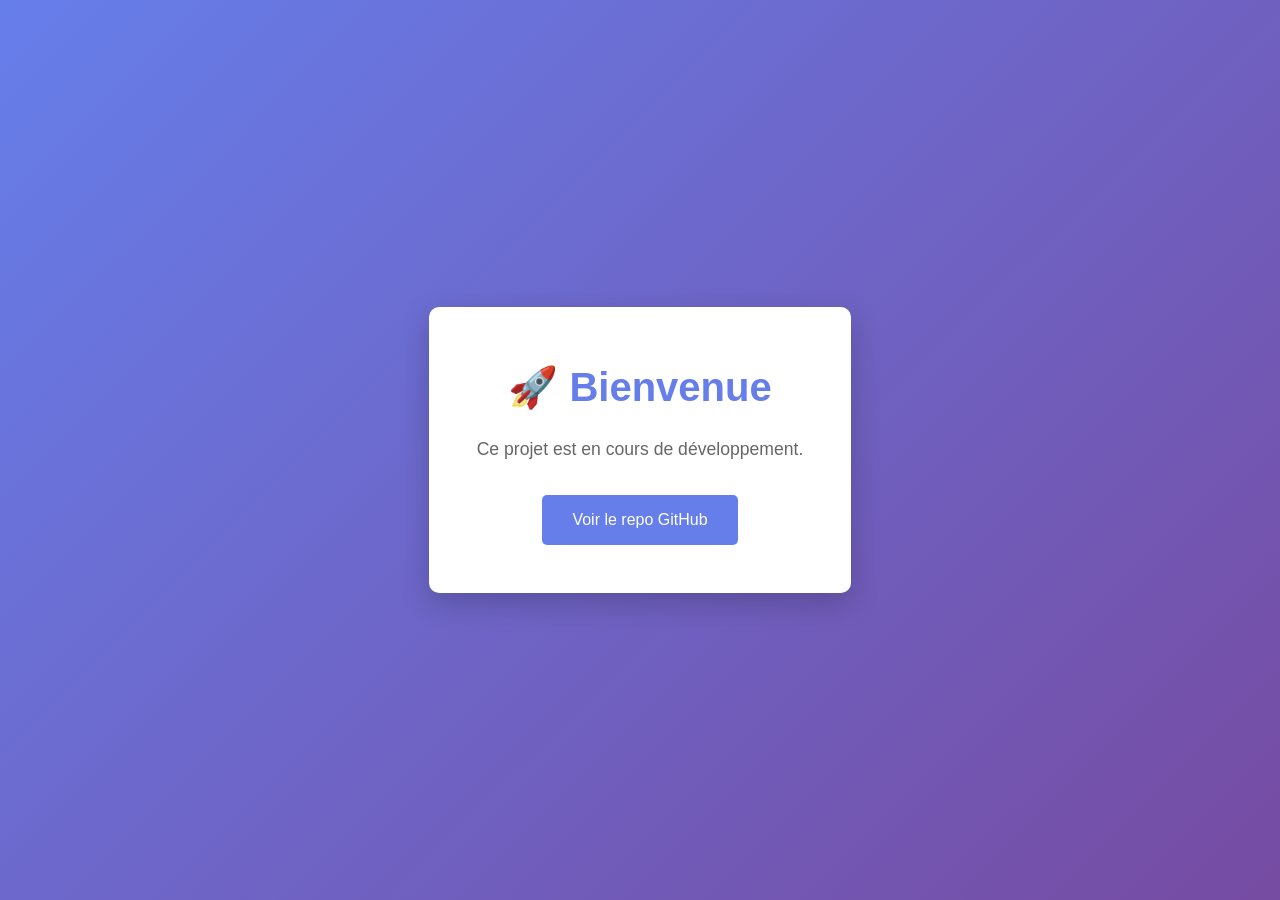
==== index.html @ 03689c47 "feat: index" ====
<!DOCTYPE html>
<html lang="fr">
<head>
    <meta charset="UTF-8">
    <meta name="viewport" content="width=device-width, initial-scale=1.0">
    <meta name="description" content="Page d'accueil du projet">
    <title>Mon Projet</title>
    <style>
        * {
            margin: 0;
            padding: 0;
            box-sizing: border-box;
        }
        
        body {
            font-family: -apple-system, BlinkMacSystemFont, 'Segoe UI', Roboto, Oxygen, Ubuntu, Cantarell, sans-serif;
            line-height: 1.6;
            color: #333;
            background: linear-gradient(135deg, #667eea 0%, #764ba2 100%);
            min-height: 100vh;
            display: flex;
            justify-content: center;
            align-items: center;
            padding: 20px;
        }
        
        .container {
            background: white;
            padding: 3rem;
            border-radius: 10px;
            box-shadow: 0 10px 30px rgba(0, 0, 0, 0.2);
            max-width: 600px;
            text-align: center;
        }
        
        h1 {
            color: #667eea;
            margin-bottom: 1rem;
            font-size: 2.5rem;
        }
        
        p {
            color: #666;
            margin-bottom: 2rem;
            font-size: 1.1rem;
        }
        
        .btn {
            display: inline-block;
            padding: 12px 30px;
            background: #667eea;
            color: white;
            text-decoration: none;
            border-radius: 5px;
            transition: background 0.3s ease;
            font-weight: 500;
        }
        
        .btn:hover {
            background: #764ba2;
        }
    </style>
</head>
<body>
    <div class="container">
        <h1>🚀 Bienvenue</h1>
        <p>Ce projet est en cours de développement.</p>
        <a href="https://github.com" class="btn">Voir le repo GitHub</a>
    </div>
</body>
</html>
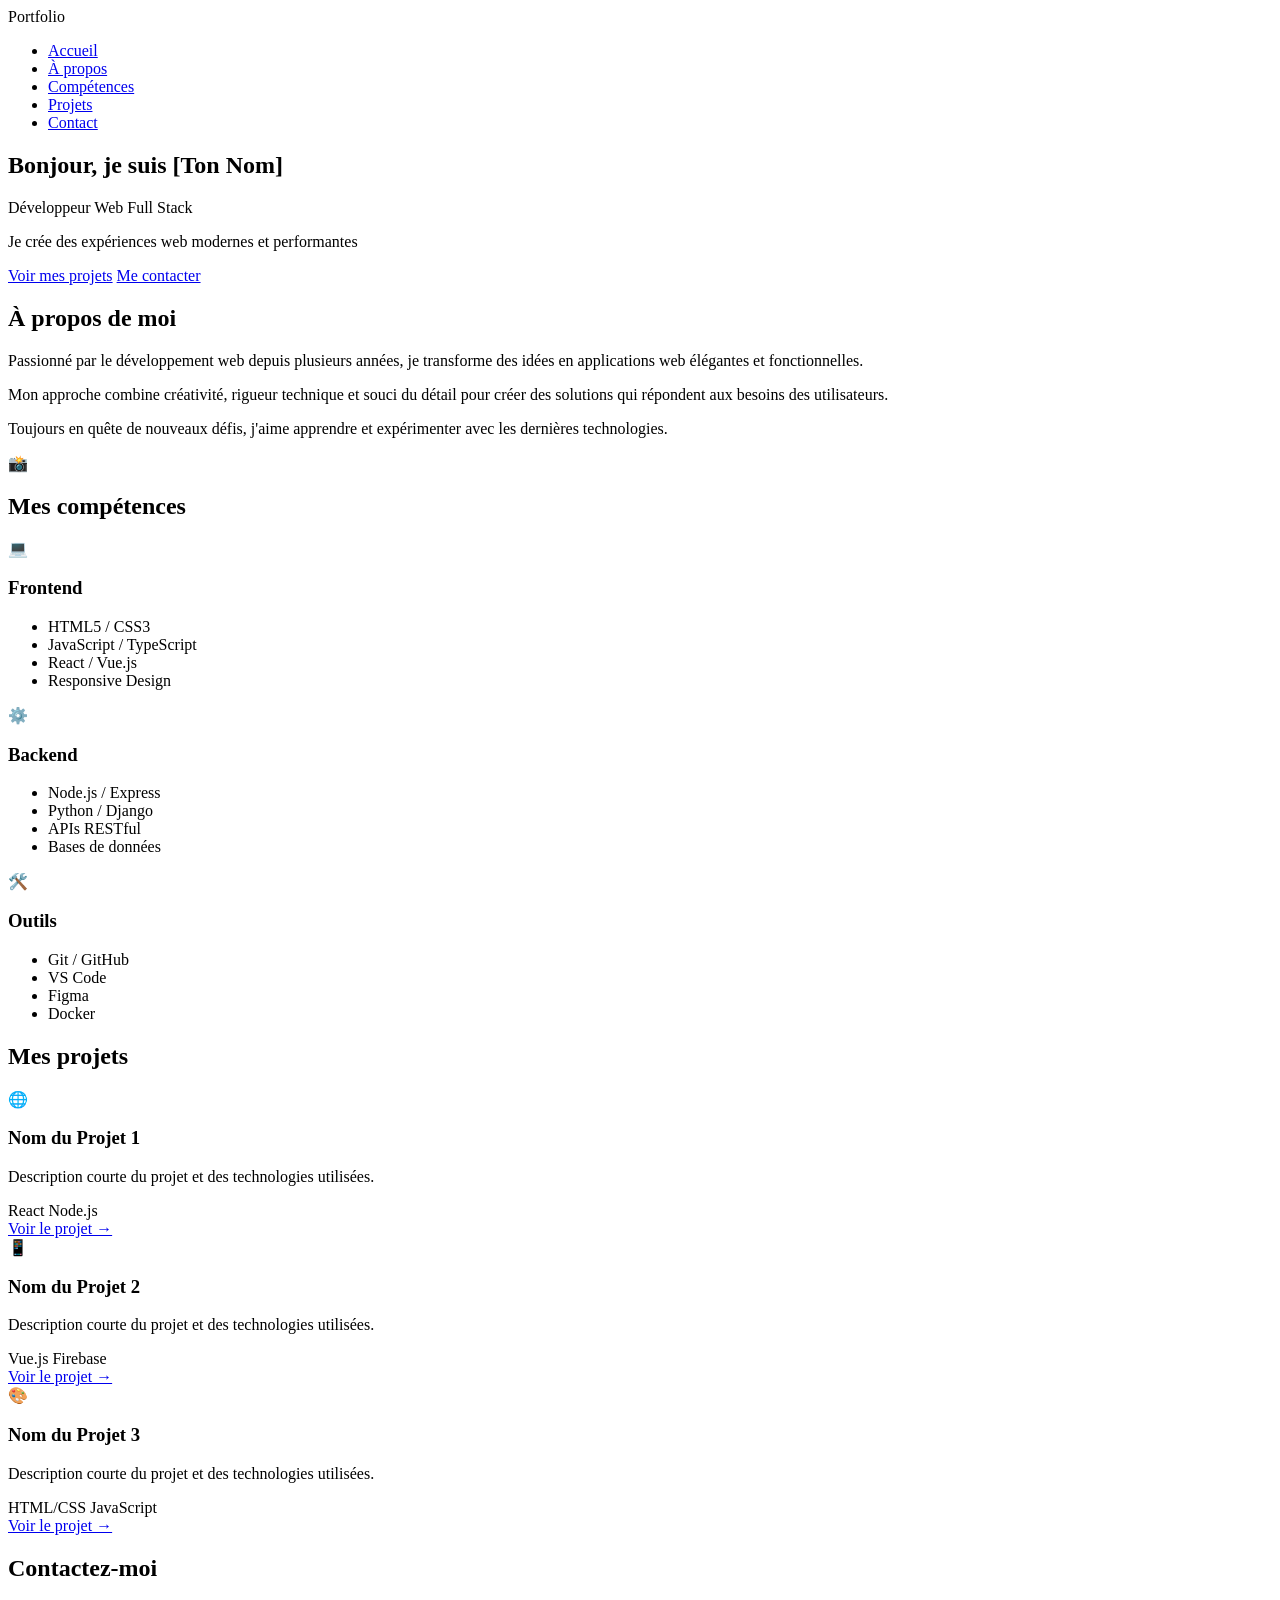
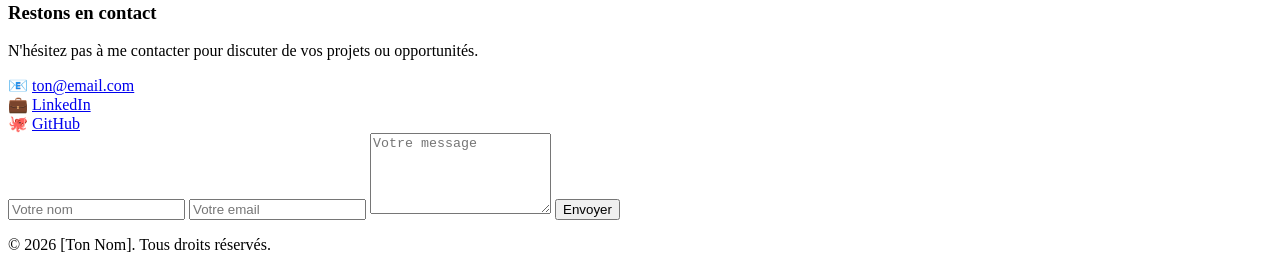
==== commit ba4beb6a: "feat: index" ====
--- a/index.html
+++ b/index.html
@@ -3,69 +3,187 @@
 <head>
     <meta charset="UTF-8">
     <meta name="viewport" content="width=device-width, initial-scale=1.0">
-    <meta name="description" content="Page d'accueil du projet">
-    <title>Mon Projet</title>
-    <style>
-        * {
-            margin: 0;
-            padding: 0;
-            box-sizing: border-box;
-        }
-        
-        body {
-            font-family: -apple-system, BlinkMacSystemFont, 'Segoe UI', Roboto, Oxygen, Ubuntu, Cantarell, sans-serif;
-            line-height: 1.6;
-            color: #333;
-            background: linear-gradient(135deg, #667eea 0%, #764ba2 100%);
-            min-height: 100vh;
-            display: flex;
-            justify-content: center;
-            align-items: center;
-            padding: 20px;
-        }
-        
-        .container {
-            background: white;
-            padding: 3rem;
-            border-radius: 10px;
-            box-shadow: 0 10px 30px rgba(0, 0, 0, 0.2);
-            max-width: 600px;
-            text-align: center;
-        }
-        
-        h1 {
-            color: #667eea;
-            margin-bottom: 1rem;
-            font-size: 2.5rem;
-        }
-        
-        p {
-            color: #666;
-            margin-bottom: 2rem;
-            font-size: 1.1rem;
-        }
-        
-        .btn {
-            display: inline-block;
-            padding: 12px 30px;
-            background: #667eea;
-            color: white;
-            text-decoration: none;
-            border-radius: 5px;
-            transition: background 0.3s ease;
-            font-weight: 500;
-        }
-        
-        .btn:hover {
-            background: #764ba2;
-        }
-    </style>
+    <meta name="description" content="Portfolio de [Ton Nom] - Développeur Web">
+    <title>Portfolio - [Ton Nom]</title>
+    <link rel="stylesheet" href="style.css">
 </head>
 <body>
-    <div class="container">
-        <h1>🚀 Bienvenue</h1>
-        <p>Ce projet est en cours de développement.</p>
-        <a href="https://github.com" class="btn">Voir le repo GitHub</a>
-    </div>
+    <!-- Navigation -->
+    <nav class="navbar">
+        <div class="container">
+            <div class="logo">Portfolio</div>
+            <ul class="nav-links">
+                <li><a href="#accueil">Accueil</a></li>
+                <li><a href="#apropos">À propos</a></li>
+                <li><a href="#competences">Compétences</a></li>
+                <li><a href="#projets">Projets</a></li>
+                <li><a href="#contact">Contact</a></li>
+            </ul>
+        </div>
+    </nav>
+
+    <!-- Section Hero -->
+    <section id="accueil" class="hero">
+        <div class="hero-content">
+            <h1 class="hero-title">Bonjour, je suis <span class="highlight">[Ton Nom]</span></h1>
+            <p class="hero-subtitle">Développeur Web Full Stack</p>
+            <p class="hero-description">Je crée des expériences web modernes et performantes</p>
+            <div class="hero-buttons">
+                <a href="#projets" class="btn btn-primary">Voir mes projets</a>
+                <a href="#contact" class="btn btn-secondary">Me contacter</a>
+            </div>
+        </div>
+    </section>
+
+    <!-- Section À propos -->
+    <section id="apropos" class="about">
+        <div class="container">
+            <h2 class="section-title">À propos de moi</h2>
+            <div class="about-content">
+                <div class="about-text">
+                    <p>Passionné par le développement web depuis plusieurs années, je transforme des idées en applications web élégantes et fonctionnelles.</p>
+                    <p>Mon approche combine créativité, rigueur technique et souci du détail pour créer des solutions qui répondent aux besoins des utilisateurs.</p>
+                    <p>Toujours en quête de nouveaux défis, j'aime apprendre et expérimenter avec les dernières technologies.</p>
+                </div>
+                <div class="about-image">
+                    <div class="image-placeholder">
+                        <span>📸</span>
+                    </div>
+                </div>
+            </div>
+        </div>
+    </section>
+
+    <!-- Section Compétences -->
+    <section id="competences" class="skills">
+        <div class="container">
+            <h2 class="section-title">Mes compétences</h2>
+            <div class="skills-grid">
+                <div class="skill-card">
+                    <div class="skill-icon">💻</div>
+                    <h3>Frontend</h3>
+                    <ul>
+                        <li>HTML5 / CSS3</li>
+                        <li>JavaScript / TypeScript</li>
+                        <li>React / Vue.js</li>
+                        <li>Responsive Design</li>
+                    </ul>
+                </div>
+                <div class="skill-card">
+                    <div class="skill-icon">⚙️</div>
+                    <h3>Backend</h3>
+                    <ul>
+                        <li>Node.js / Express</li>
+                        <li>Python / Django</li>
+                        <li>APIs RESTful</li>
+                        <li>Bases de données</li>
+                    </ul>
+                </div>
+                <div class="skill-card">
+                    <div class="skill-icon">🛠️</div>
+                    <h3>Outils</h3>
+                    <ul>
+                        <li>Git / GitHub</li>
+                        <li>VS Code</li>
+                        <li>Figma</li>
+                        <li>Docker</li>
+                    </ul>
+                </div>
+            </div>
+        </div>
+    </section>
+
+    <!-- Section Projets -->
+    <section id="projets" class="projects">
+        <div class="container">
+            <h2 class="section-title">Mes projets</h2>
+            <div class="projects-grid">
+                <div class="project-card">
+                    <div class="project-image">
+                        <div class="project-placeholder">🌐</div>
+                    </div>
+                    <div class="project-content">
+                        <h3>Nom du Projet 1</h3>
+                        <p>Description courte du projet et des technologies utilisées.</p>
+                        <div class="project-tags">
+                            <span class="tag">React</span>
+                            <span class="tag">Node.js</span>
+                        </div>
+                        <a href="#" class="project-link">Voir le projet →</a>
+                    </div>
+                </div>
+                <div class="project-card">
+                    <div class="project-image">
+                        <div class="project-placeholder">📱</div>
+                    </div>
+                    <div class="project-content">
+                        <h3>Nom du Projet 2</h3>
+                        <p>Description courte du projet et des technologies utilisées.</p>
+                        <div class="project-tags">
+                            <span class="tag">Vue.js</span>
+                            <span class="tag">Firebase</span>
+                        </div>
+                        <a href="#" class="project-link">Voir le projet →</a>
+                    </div>
+                </div>
+                <div class="project-card">
+                    <div class="project-image">
+                        <div class="project-placeholder">🎨</div>
+                    </div>
+                    <div class="project-content">
+                        <h3>Nom du Projet 3</h3>
+                        <p>Description courte du projet et des technologies utilisées.</p>
+                        <div class="project-tags">
+                            <span class="tag">HTML/CSS</span>
+                            <span class="tag">JavaScript</span>
+                        </div>
+                        <a href="#" class="project-link">Voir le projet →</a>
+                    </div>
+                </div>
+            </div>
+        </div>
+    </section>
+
+    <!-- Section Contact -->
+    <section id="contact" class="contact">
+        <div class="container">
+            <h2 class="section-title">Contactez-moi</h2>
+            <div class="contact-content">
+                <div class="contact-info">
+                    <h3>Restons en contact</h3>
+                    <p>N'hésitez pas à me contacter pour discuter de vos projets ou opportunités.</p>
+                    <div class="contact-details">
+                        <div class="contact-item">
+                            <span class="contact-icon">📧</span>
+                            <a href="mailto:ton@email.com">ton@email.com</a>
+                        </div>
+                        <div class="contact-item">
+                            <span class="contact-icon">💼</span>
+                            <a href="https://linkedin.com" target="_blank">LinkedIn</a>
+                        </div>
+                        <div class="contact-item">
+                            <span class="contact-icon">🐙</span>
+                            <a href="https://github.com" target="_blank">GitHub</a>
+                        </div>
+                    </div>
+                </div>
+                <form class="contact-form">
+                    <input type="text" placeholder="Votre nom" required>
+                    <input type="email" placeholder="Votre email" required>
+                    <textarea placeholder="Votre message" rows="5" required></textarea>
+                    <button type="submit" class="btn btn-primary">Envoyer</button>
+                </form>
+            </div>
+        </div>
+    </section>
+
+    <!-- Footer -->
+    <footer class="footer">
+        <div class="container">
+            <p>&copy; 2026 [Ton Nom]. Tous droits réservés.</p>
+        </div>
+    </footer>
+
+    <script src="script.js"></script>
 </body>
 </html>
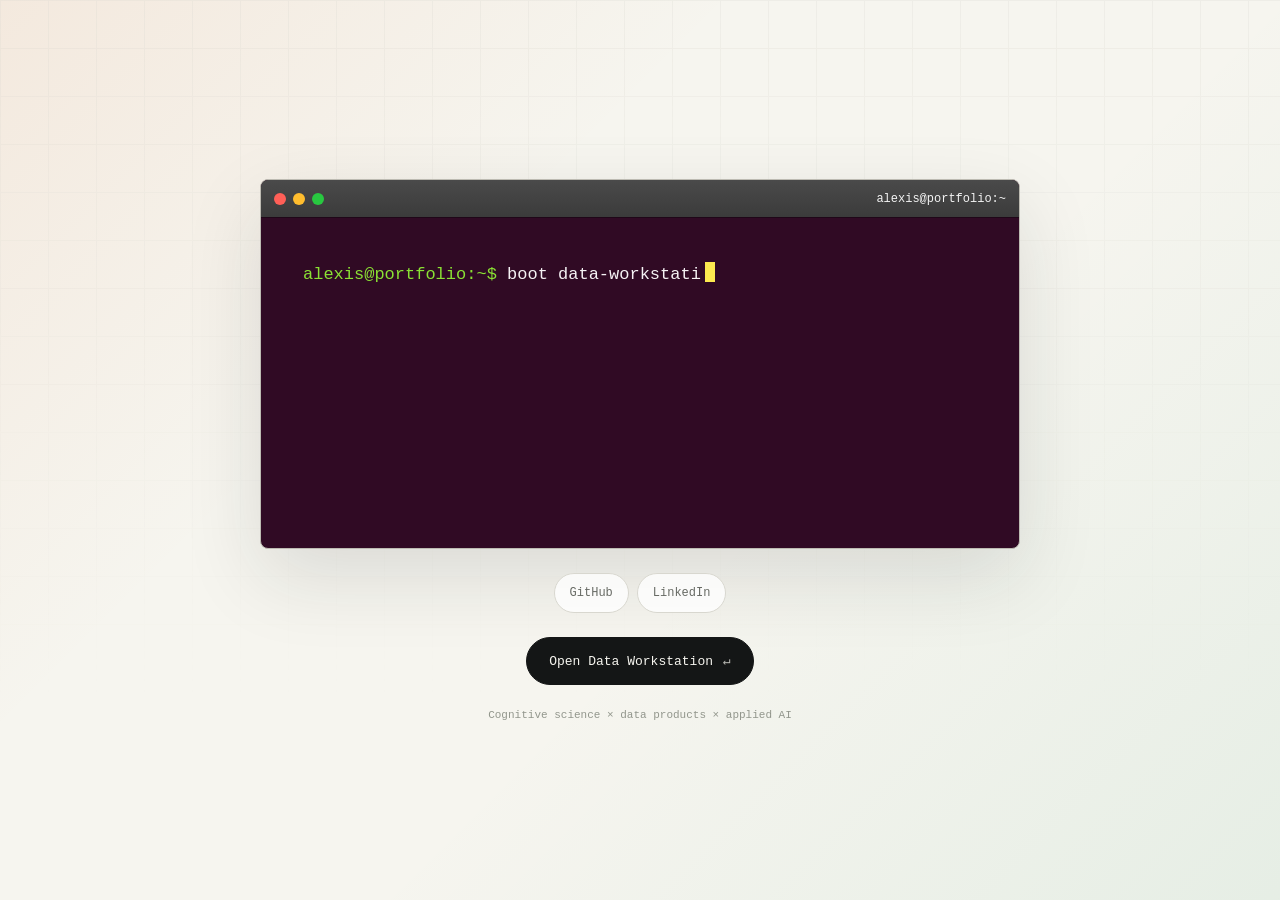
==== commit c4d8da81: "Portfolio complet — 5 projets, SVG thumbnails, photo profil, galerie Mirakl, switch FR/EN, mode somb" ====
--- a/index.html
+++ b/index.html
@@ -1,189 +1,305 @@
 <!DOCTYPE html>
-<html lang="fr">
+<html lang="en">
 <head>
-    <meta charset="UTF-8">
-    <meta name="viewport" content="width=device-width, initial-scale=1.0">
-    <meta name="description" content="Portfolio de [Ton Nom] - Développeur Web">
-    <title>Portfolio - [Ton Nom]</title>
-    <link rel="stylesheet" href="style.css">
+  <meta charset="UTF-8">
+  <meta name="viewport" content="width=device-width, initial-scale=1.0">
+  <meta name="description" content="Alexis Honnorat — Cognitive science, data and AI for better decisions.">
+  <title>Alexis Honnorat | Entry</title>
+
+  <style>
+    :root {
+      color-scheme: light;
+      --bg: #f6f5ef;
+      --surface: #ffffff;
+      --ink: #141616;
+      --muted: #676a64;
+      --quiet: #92968c;
+      --line: #d8d7cf;
+      --line-strong: #bdbbb2;
+      --green: #0f8f5f;
+      --orange: #d95f18;
+      --terminal: #300a24;
+      --terminal-head: #3b3b3b;
+      --terminal-text: #f5f2f4;
+      --terminal-muted: #c3b9c0;
+      --terminal-green: #8ae234;
+      --terminal-yellow: #fce94f;
+      --shadow: 0 28px 80px rgba(27, 31, 35, .12);
+      --mono: ui-monospace, SFMono-Regular, Menlo, Monaco, Consolas, "Liberation Mono", monospace;
+      --sans: Inter, ui-sans-serif, system-ui, -apple-system, BlinkMacSystemFont, "Segoe UI", sans-serif;
+      --serif: Georgia, "Times New Roman", serif;
+    }
+
+    *, *::before, *::after { box-sizing: border-box; }
+
+    html, body {
+      margin: 0;
+      min-height: 100%;
+    }
+
+    body {
+      min-height: 100vh;
+      display: grid;
+      place-items: center;
+      background:
+        linear-gradient(135deg, color-mix(in srgb, var(--orange) 8%, transparent), transparent 34%),
+        linear-gradient(315deg, color-mix(in srgb, var(--green) 7%, transparent), transparent 42%),
+        var(--bg);
+      color: var(--ink);
+      font-family: var(--sans);
+      padding: 28px;
+    }
+
+    body::before {
+      content: "";
+      position: fixed;
+      inset: 0;
+      pointer-events: none;
+      background-image:
+        linear-gradient(var(--line) 1px, transparent 1px),
+        linear-gradient(90deg, var(--line) 1px, transparent 1px);
+      background-size: 48px 48px;
+      opacity: .25;
+      mask-image: linear-gradient(to bottom, black 0%, transparent 78%);
+    }
+
+    a {
+      color: inherit;
+      text-decoration: none;
+    }
+
+    .entry {
+      position: relative;
+      z-index: 1;
+      width: min(760px, 100%);
+      display: grid;
+      gap: 24px;
+    }
+
+    .terminal {
+      border: 1px solid var(--line-strong);
+      border-radius: 8px;
+      overflow: hidden;
+      background: var(--terminal);
+      box-shadow: var(--shadow);
+    }
+
+    .terminal-head {
+      min-height: 38px;
+      display: flex;
+      align-items: center;
+      justify-content: space-between;
+      gap: 16px;
+      padding: 0 13px;
+      background: linear-gradient(#4a4a4a, var(--terminal-head));
+      border-bottom: 1px solid #1f0718;
+    }
+
+    .dots {
+      display: flex;
+      gap: 7px;
+    }
+
+    .dots span {
+      width: 12px;
+      height: 12px;
+      border-radius: 50%;
+    }
+
+    .dots span:nth-child(1) { background: #ff5f57; }
+    .dots span:nth-child(2) { background: #ffbd2e; }
+    .dots span:nth-child(3) { background: #28c840; }
+
+    .terminal-title {
+      color: #f4f4f4;
+      font-family: var(--mono);
+      font-size: 12px;
+    }
+
+    .terminal-body {
+      min-height: 330px;
+      padding: clamp(22px, 5vw, 42px);
+      font-family: var(--mono);
+      color: var(--terminal-text);
+    }
+
+    .line {
+      min-height: 1.75em;
+      font-size: clamp(14px, 2vw, 17px);
+      line-height: 1.75;
+      white-space: pre-wrap;
+    }
+
+    .prompt {
+      color: var(--terminal-green);
+    }
+
+    .typed-name {
+      margin-top: 26px;
+      font-family: var(--serif);
+      font-size: clamp(48px, 9vw, 86px);
+      line-height: .95;
+      font-weight: 400;
+      letter-spacing: 0;
+    }
+
+    .typed-subtitle {
+      max-width: 620px;
+      margin-top: 18px;
+      color: var(--terminal-muted);
+      font-size: clamp(15px, 2.2vw, 19px);
+      line-height: 1.7;
+    }
+
+    .cursor {
+      display: inline-block;
+      width: .6em;
+      height: 1.15em;
+      margin-left: 4px;
+      vertical-align: -3px;
+      background: var(--terminal-yellow);
+      animation: blink .9s steps(2, start) infinite;
+    }
+
+    @keyframes blink {
+      50% { opacity: 0; }
+    }
+
+    .links {
+      display: flex;
+      justify-content: center;
+      flex-wrap: wrap;
+      gap: 8px;
+    }
+
+    .links a {
+      min-height: 40px;
+      display: inline-flex;
+      align-items: center;
+      justify-content: center;
+      border: 1px solid var(--line);
+      border-radius: 999px;
+      padding: 0 15px;
+      background: color-mix(in srgb, var(--surface) 78%, transparent);
+      color: var(--muted);
+      font-family: var(--mono);
+      font-size: 12px;
+      transition: transform .18s ease, color .18s ease, border-color .18s ease, background .18s ease;
+    }
+
+    .links a:hover {
+      transform: translateY(-1px);
+      color: var(--ink);
+      border-color: var(--line-strong);
+      background: var(--surface);
+    }
+
+    .enter {
+      justify-self: center;
+      min-height: 48px;
+      display: inline-flex;
+      align-items: center;
+      justify-content: center;
+      gap: 10px;
+      border: 1px solid var(--ink);
+      border-radius: 999px;
+      padding: 0 22px;
+      background: var(--ink);
+      color: var(--bg);
+      font-family: var(--mono);
+      font-size: 13px;
+      transition: transform .18s ease, box-shadow .18s ease;
+    }
+
+    .enter:hover {
+      transform: translateY(-2px);
+      box-shadow: 0 16px 36px rgba(20, 22, 22, .16);
+    }
+
+    .enter span {
+      color: color-mix(in srgb, var(--bg) 72%, transparent);
+    }
+
+    .caption {
+      margin: 0;
+      color: var(--quiet);
+      text-align: center;
+      font-family: var(--mono);
+      font-size: 11px;
+    }
+
+    @media (max-width: 560px) {
+      body {
+        padding: 16px;
+      }
+
+      .terminal-body {
+        min-height: 360px;
+      }
+
+      .typed-name {
+        font-size: clamp(44px, 15vw, 68px);
+      }
+
+      .enter {
+        width: 100%;
+      }
+    }
+  </style>
 </head>
 <body>
-    <!-- Navigation -->
-    <nav class="navbar">
-        <div class="container">
-            <div class="logo">Portfolio</div>
-            <ul class="nav-links">
-                <li><a href="#accueil">Accueil</a></li>
-                <li><a href="#apropos">À propos</a></li>
-                <li><a href="#competences">Compétences</a></li>
-                <li><a href="#projets">Projets</a></li>
-                <li><a href="#contact">Contact</a></li>
-            </ul>
-        </div>
+  <main class="entry" aria-label="Portfolio entry">
+    <section class="terminal" aria-label="Opening terminal">
+      <div class="terminal-head">
+        <div class="dots" aria-hidden="true"><span></span><span></span><span></span></div>
+        <span class="terminal-title">alexis@portfolio:~</span>
+      </div>
+      <div class="terminal-body" aria-live="polite">
+        <div class="line"><span class="prompt">alexis@portfolio:~$</span> <span id="typedCommand"></span><span class="cursor" id="commandCursor"></span></div>
+        <div class="typed-name" id="typedName"></div>
+        <div class="typed-subtitle" id="typedSubtitle"></div>
+      </div>
+    </section>
+
+    <nav class="links" aria-label="Profile links">
+      <a href="https://github.com/alexishonnorat" target="_blank" rel="noopener">GitHub</a>
+      <a href="https://www.linkedin.com/in/alexis-honnorat-516aa8214" target="_blank" rel="noopener">LinkedIn</a>
     </nav>
 
-    <!-- Section Hero -->
-    <section id="accueil" class="hero">
-        <div class="hero-content">
-            <h1 class="hero-title">Bonjour, je suis <span class="highlight">[Ton Nom]</span></h1>
-            <p class="hero-subtitle">Développeur Web Full Stack</p>
-            <p class="hero-description">Je crée des expériences web modernes et performantes</p>
-            <div class="hero-buttons">
-                <a href="#projets" class="btn btn-primary">Voir mes projets</a>
-                <a href="#contact" class="btn btn-secondary">Me contacter</a>
-            </div>
-        </div>
-    </section>
-
-    <!-- Section À propos -->
-    <section id="apropos" class="about">
-        <div class="container">
-            <h2 class="section-title">À propos de moi</h2>
-            <div class="about-content">
-                <div class="about-text">
-                    <p>Passionné par le développement web depuis plusieurs années, je transforme des idées en applications web élégantes et fonctionnelles.</p>
-                    <p>Mon approche combine créativité, rigueur technique et souci du détail pour créer des solutions qui répondent aux besoins des utilisateurs.</p>
-                    <p>Toujours en quête de nouveaux défis, j'aime apprendre et expérimenter avec les dernières technologies.</p>
-                </div>
-                <div class="about-image">
-                    <div class="image-placeholder">
-                        <span>📸</span>
-                    </div>
-                </div>
-            </div>
-        </div>
-    </section>
-
-    <!-- Section Compétences -->
-    <section id="competences" class="skills">
-        <div class="container">
-            <h2 class="section-title">Mes compétences</h2>
-            <div class="skills-grid">
-                <div class="skill-card">
-                    <div class="skill-icon">💻</div>
-                    <h3>Frontend</h3>
-                    <ul>
-                        <li>HTML5 / CSS3</li>
-                        <li>JavaScript / TypeScript</li>
-                        <li>React / Vue.js</li>
-                        <li>Responsive Design</li>
-                    </ul>
-                </div>
-                <div class="skill-card">
-                    <div class="skill-icon">⚙️</div>
-                    <h3>Backend</h3>
-                    <ul>
-                        <li>Node.js / Express</li>
-                        <li>Python / Django</li>
-                        <li>APIs RESTful</li>
-                        <li>Bases de données</li>
-                    </ul>
-                </div>
-                <div class="skill-card">
-                    <div class="skill-icon">🛠️</div>
-                    <h3>Outils</h3>
-                    <ul>
-                        <li>Git / GitHub</li>
-                        <li>VS Code</li>
-                        <li>Figma</li>
-                        <li>Docker</li>
-                    </ul>
-                </div>
-            </div>
-        </div>
-    </section>
-
-    <!-- Section Projets -->
-    <section id="projets" class="projects">
-        <div class="container">
-            <h2 class="section-title">Mes projets</h2>
-            <div class="projects-grid">
-                <div class="project-card">
-                    <div class="project-image">
-                        <div class="project-placeholder">🌐</div>
-                    </div>
-                    <div class="project-content">
-                        <h3>Nom du Projet 1</h3>
-                        <p>Description courte du projet et des technologies utilisées.</p>
-                        <div class="project-tags">
-                            <span class="tag">React</span>
-                            <span class="tag">Node.js</span>
-                        </div>
-                        <a href="#" class="project-link">Voir le projet →</a>
-                    </div>
-                </div>
-                <div class="project-card">
-                    <div class="project-image">
-                        <div class="project-placeholder">📱</div>
-                    </div>
-                    <div class="project-content">
-                        <h3>Nom du Projet 2</h3>
-                        <p>Description courte du projet et des technologies utilisées.</p>
-                        <div class="project-tags">
-                            <span class="tag">Vue.js</span>
-                            <span class="tag">Firebase</span>
-                        </div>
-                        <a href="#" class="project-link">Voir le projet →</a>
-                    </div>
-                </div>
-                <div class="project-card">
-                    <div class="project-image">
-                        <div class="project-placeholder">🎨</div>
-                    </div>
-                    <div class="project-content">
-                        <h3>Nom du Projet 3</h3>
-                        <p>Description courte du projet et des technologies utilisées.</p>
-                        <div class="project-tags">
-                            <span class="tag">HTML/CSS</span>
-                            <span class="tag">JavaScript</span>
-                        </div>
-                        <a href="#" class="project-link">Voir le projet →</a>
-                    </div>
-                </div>
-            </div>
-        </div>
-    </section>
-
-    <!-- Section Contact -->
-    <section id="contact" class="contact">
-        <div class="container">
-            <h2 class="section-title">Contactez-moi</h2>
-            <div class="contact-content">
-                <div class="contact-info">
-                    <h3>Restons en contact</h3>
-                    <p>N'hésitez pas à me contacter pour discuter de vos projets ou opportunités.</p>
-                    <div class="contact-details">
-                        <div class="contact-item">
-                            <span class="contact-icon">📧</span>
-                            <a href="mailto:ton@email.com">ton@email.com</a>
-                        </div>
-                        <div class="contact-item">
-                            <span class="contact-icon">💼</span>
-                            <a href="https://linkedin.com" target="_blank">LinkedIn</a>
-                        </div>
-                        <div class="contact-item">
-                            <span class="contact-icon">🐙</span>
-                            <a href="https://github.com" target="_blank">GitHub</a>
-                        </div>
-                    </div>
-                </div>
-                <form class="contact-form">
-                    <input type="text" placeholder="Votre nom" required>
-                    <input type="email" placeholder="Votre email" required>
-                    <textarea placeholder="Votre message" rows="5" required></textarea>
-                    <button type="submit" class="btn btn-primary">Envoyer</button>
-                </form>
-            </div>
-        </div>
-    </section>
-
-    <!-- Footer -->
-    <footer class="footer">
-        <div class="container">
-            <p>&copy; 2026 [Ton Nom]. Tous droits réservés.</p>
-        </div>
-    </footer>
-
-    <script src="script.js"></script>
+    <a class="enter" href="workstation_codex.html">Open Data Workstation <span>↵</span></a>
+    <p class="caption">Cognitive science × data products × applied AI</p>
+  </main>
+
+  <script>
+    const steps = [
+      { el: "typedCommand", text: "boot data-workstation", speed: 38, delay: 250 },
+      { el: "typedName", text: "Alexis\nHonnorat", speed: 34, delay: 260 },
+      { el: "typedSubtitle", text: "Cognitive science, data and AI for better decisions.", speed: 24, delay: 240 }
+    ];
+
+    function typeInto(target, text, speed) {
+      return new Promise((resolve) => {
+        let i = 0;
+        const timer = setInterval(() => {
+          target.textContent = text.slice(0, i);
+          i += 1;
+          if (i > text.length) {
+            clearInterval(timer);
+            resolve();
+          }
+        }, speed);
+      });
+    }
+
+    async function runIntro() {
+      for (const step of steps) {
+        await new Promise((resolve) => setTimeout(resolve, step.delay));
+        await typeInto(document.getElementById(step.el), step.text, step.speed);
+      }
+      document.getElementById("commandCursor").style.display = "none";
+    }
+
+    runIntro();
+  </script>
 </body>
-</html>+</html>
